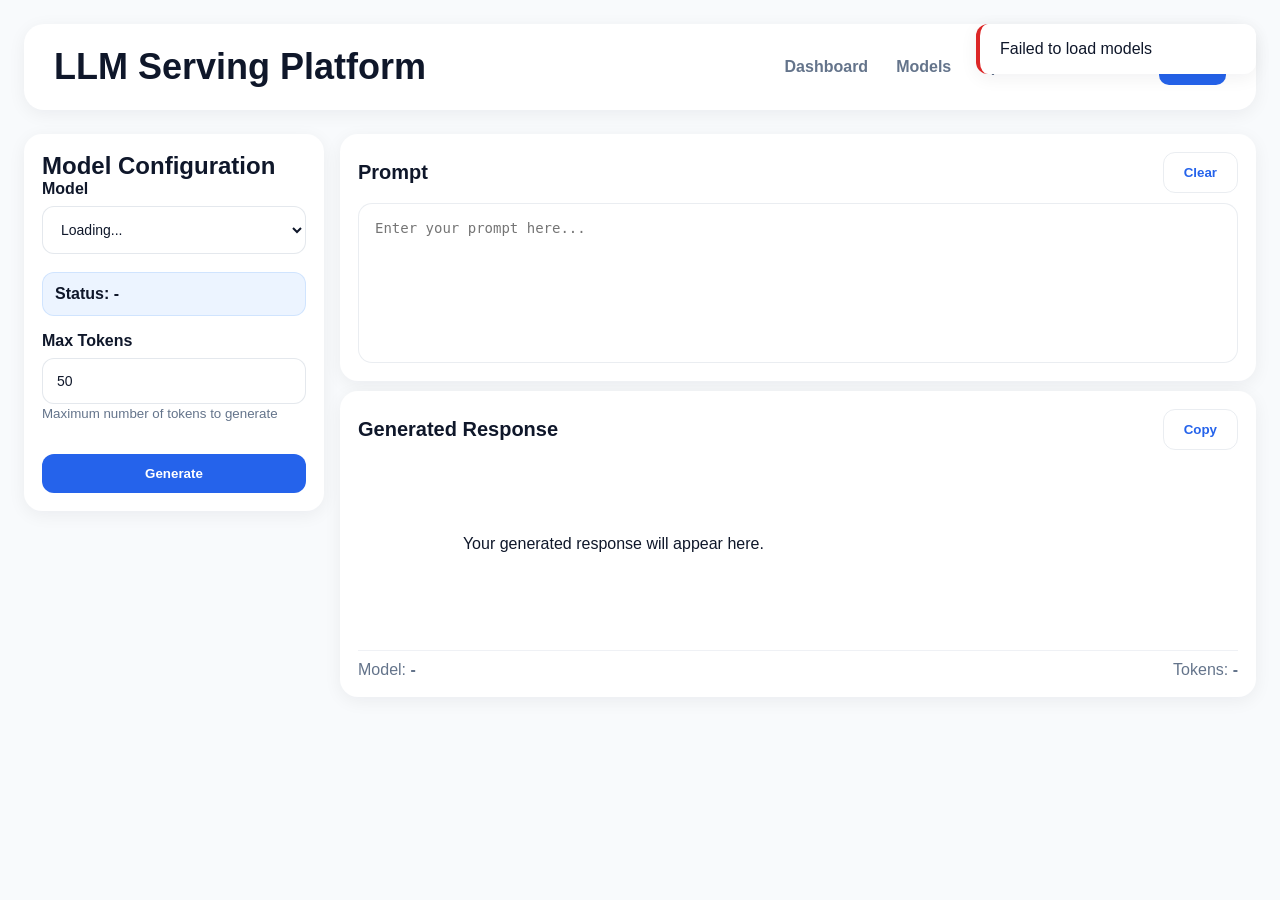
==== frontend/templates/generate.html @ 430ac850 "feat(generate): add text generation UI and inference integration" ====
<!DOCTYPE html>

<html>

<head>

    <title>
        Generate Text
    </title>

    <link rel="stylesheet" href="../static/css/style.css">

</head>

<body>

    <div id="navbar"></div>

    <div id="notification-container"></div>

    <div class="generate-workspace">

        <!-- LEFT SETTINGS PANEL -->

        <div class="settings-panel">

            <h2>
                Model Configuration
            </h2>

            <div class="form-group">

                <label>
                    Model
                </label>

                <select id="model-id">

                    <option>
                        Loading...
                    </option>

                </select>

            </div>

            <div id="model-status" class="generate-status">

                Status: -

            </div>

            <div class="form-group">

                <label>
                    Max Tokens
                </label>

                <input type="number" id="max-tokens" value="50" min="1" max="2048">

                <small>
                    Maximum number of tokens to generate
                </small>

            </div>

            <button id="generate-btn" class="generate-btn">

                Generate

            </button>

        </div>

        <!-- RIGHT SIDE -->

        <div class="generate-right">

            <!-- PROMPT CARD -->

            <div class="prompt-panel">

                <div class="generate-header">

                    <h2>
                        Prompt
                    </h2>

                    <button id="clear-prompt" class="secondary-btn" type="button">

                        Clear

                    </button>

                </div>

                <textarea id="prompt" class="prompt-editor" placeholder="Enter your prompt here..."></textarea>

            </div>

            <!-- OUTPUT CARD -->

            <div class="output-panel">

                <div class="generate-header">

                    <h2>
                        Generated Response
                    </h2>

                    <button id="copy-output" class="secondary-btn" type="button">

                        Copy

                    </button>

                </div>

                <div id="output-box">

                    Your generated response will appear here.

                </div>

                <div class="output-footer">

                    <span>

                        Model:
                        <strong id="output-model">

                            -

                        </strong>

                    </span>

                    <span>

                        Tokens:
                        <strong id="output-tokens">

                            -

                        </strong>

                    </span>

                </div>

            </div>

        </div>

    </div>

    <script src="../static/js/components/navbar.js"></script>

    <script src="../static/js/app.js"></script>
    <script src="../static/js/pages/generate.js"></script>

</body>

</html>
---- frontend/static/css/style.css ----
:root {
  --bg-color: #f8fafc;
  --card-color: #ffffff;
  --text-color: #0f172a;
  --secondary-text: #64748b;
  --accent: #2563eb;
  --success: #16a34a;
  --danger: #dc2626;
  --warning: #ca8a04;
  --shadow: 0 4px 18px rgba(15, 23, 42, 0.06);
}

.dark-theme {
  --bg-color: #081028;
  --card-color: #16213e;
  --text-color: #f8fafc;
  --secondary-text: #94a3b8;
  --accent: #60a5fa;
  --success: #22c55e;
  --danger: #ef4444;
  --warning: #f59e0b;
  --shadow: 0 8px 24px rgba(0, 0, 0, 0.35);
}

* {
  margin: 0;
  padding: 0;
  box-sizing: border-box;
}

body {
  font-family: Inter, "Segoe UI", sans-serif;
  background: var(--bg-color);
  color: var(--text-color);
  padding: 24px;
  transition: background 0.3s ease, color 0.3s ease;
}

.navbar {
  display: flex;
  justify-content: space-between;
  align-items: center;
  background: var(--card-color);
  padding: 22px 30px;
  border-radius: 20px;
  box-shadow: var(--shadow);
  margin-bottom: 24px;
}

.navbar-brand {
  font-size: 36px;
  font-weight: 800;
  color: var(--text-color);
}

.navbar-links {
  display: flex;
  align-items: center;
  gap: 28px;
}

.navbar-links a {
  text-decoration: none;
  color: var(--secondary-text);
  font-weight: 600;
  transition: 0.2s;
}

.navbar-links a:hover {
  color: var(--accent);
}

.theme-btn {
  background: var(--accent);
  color: white;
  border: none;
  padding: 10px 18px;
  border-radius: 10px;
  cursor: pointer;
  font-size: 14px;
  font-weight: 700;
  transition: 0.2s ease;
}

.theme-btn:hover {
  transform: translateY(-2px);
}

.hero-card {
  background: linear-gradient(135deg, #2563eb, #1e3a8a);
  padding: 36px;
  border-radius: 24px;
  color: white;
  margin-bottom: 20px;
  box-shadow: 0 15px 40px rgba(37, 99, 235, 0.25);
}

.hero-card h1 {
  font-size: 52px;
  margin-bottom: 8px;
}

.hero-card p {
  font-size: 17px;
  opacity: 0.9;
  margin-bottom: 18px;
}

.hero-actions {
  display: flex;
  gap: 16px;
}

.hero-button {
  text-decoration: none;
  padding: 14px 24px;
  border-radius: 12px;
  font-weight: 700;
  background: white;
  color: #1e3a8a;
  transition: 0.2s;
}

.hero-button:hover {
  transform: translateY(-2px);
}

.hero-button.secondary {
  background: rgba(255, 255, 255, 0.15);
  color: white;
}

.page-header {
  margin-bottom: 18px;
}

.page-header h1 {
  font-size: 44px;
  margin-bottom: 4px;
}

.page-header p {
  color: var(--secondary-text);
  font-size: 16px;
}

.metrics-grid {
  display: grid;
  grid-template-columns: repeat(4, 1fr);
  gap: 24px;
}

.metric-card {
  background: var(--card-color);
  border-radius: 20px;
  padding: 28px;
  box-shadow: var(--shadow);
  transition: 0.25s ease;
}

.metric-card:hover {
  transform: translateY(-4px);
  box-shadow: 0 0 25px rgba(37, 99, 235, 0.25);
}

.metric-title {
  color: var(--secondary-text);
  margin-bottom: 16px;
  font-size: 15px;
}

.metric-value {
  font-size: 48px;
  font-weight: 800;
}

.status-green {
  color: var(--success);
}

.card {
  background: var(--card-color);
  border-radius: 20px;
  padding: 24px;
  box-shadow: var(--shadow);
}

.form-card {
  background: var(--card-color);
  color: var(--text-color);
  border-radius: 20px;
  padding: 24px;
  box-shadow: var(--shadow);
}

.form-group {
  margin-bottom: 18px;
}

label {
  display: block;
  font-weight: 600;
  margin-bottom: 8px;
}

input,
textarea,
select {
  width: 100%;
  padding: 14px;
  border-radius: 12px;
  border: 1px solid rgba(148, 163, 184, 0.25);
  background: var(--card-color);
  color: var(--text-color);
  font-size: 14px;
}

textarea {
  resize: vertical;
  min-height: 160px;
}

button {
  border: none;
  background: var(--accent);
  color: white;
  padding: 12px 20px;
  border-radius: 12px;
  cursor: pointer;
  font-weight: 700;
  transition: 0.2s;
}

button:hover {
  transform: translateY(-2px);
}

.success-btn {
  background: var(--success);
}

.delete-btn {
  background: var(--danger);
}

.model-card {
  background: var(--card-color);
  color: var(--text-color);
  border-radius: 20px;
  padding: 24px;
  box-shadow: var(--shadow);
  margin-bottom: 20px;
  transition: 0.25s ease;
}

.model-card:hover {
  transform: translateY(-4px);
}

.model-id {
  font-size: 28px;
  font-weight: 800;
  margin-bottom: 12px;
}

.model-info {
  margin-bottom: 10px;
}

.model-actions {
  display: flex;
  gap: 12px;
  margin-top: 18px;
}

.status-badge {
  display: inline-block;
  padding: 6px 12px;
  border-radius: 999px;
  color: white;
  font-size: 12px;
  font-weight: 700;
}

.status-ready {
  background: var(--success);
}

.status-registered {
  background: var(--warning);
}

.status-loading {
  background: var(--accent);
}

.status-failed {
  background: var(--danger);
}

#output-box {
  background: var(--card-color);
  color: var(--text-color);
  padding: 24px;
  border-radius: 20px;
  box-shadow: var(--shadow);
  margin-top: 20px;
  min-height: 180px;
  white-space: pre-wrap;
  line-height: 1.7;
}

.notification {
  padding: 14px;
  border-radius: 12px;
  margin-bottom: 16px;
  font-weight: 700;
}

.notification-success {
  background: rgba(34, 197, 94, 0.15);
  color: var(--success);
}

.notification-error {
  background: rgba(239, 68, 68, 0.15);
  color: var(--danger);
}

.models-toolbar {
  margin-bottom: 24px;
}

.models-toolbar input {
  max-width: 450px;
}

.models-grid {
  display: grid;
  grid-template-columns: repeat(auto-fill, minmax(360px, 1fr));
  gap: 24px;
}

.model-name {
  font-size: 24px;
  font-weight: 800;
  margin-bottom: 12px;
}

.model-meta {
  color: var(--secondary-text);
  margin-bottom: 8px;
  font-size: 14px;
}

.model-card {
  display: flex;
  flex-direction: column;
  justify-content: space-between;
  min-height: 240px;
}

.model-card:hover {
  transform: translateY(-4px);
  box-shadow: 0 0 25px rgba(37, 99, 235, 0.25);
}

#notification-container {
  position: fixed;
  top: 24px;
  right: 24px;
  z-index: 9999;
}

.notification-toast {
  background: var(--card-color);
  color: var(--text-color);
  padding: 16px 20px;
  border-radius: 12px;
  box-shadow: var(--shadow);
  margin-bottom: 12px;
  min-width: 280px;
  animation: slideIn 0.3s ease;
}

.notification-success {
  border-left: 4px solid var(--success);
}

.notification-error {
  border-left: 4px solid var(--danger);
}

@keyframes slideIn {
  from {
    opacity: 0;
    transform: translateX(40px);
  }

  to {
    opacity: 1;
    transform: translateX(0);
  }
}

.upload-card {
  background: var(--card-color);
  border-radius: 20px;
  padding: 28px;
  box-shadow: var(--shadow);
}

.upload-grid {
  display: grid;
  grid-template-columns: repeat(3, 1fr);
  gap: 24px;
}

.upload-btn {
  margin-top: 8px;
  min-width: 200px;
}

.file-upload {
  display: flex;
  align-items: center;
  gap: 16px;
  min-height: 48px;
}

.file-label {
  background: var(--accent);
  color: white;
  padding: 12px 18px;
  border-radius: 12px;
  cursor: pointer;
  font-weight: 700;
  transition: 0.2s ease;
}

.file-label:hover {
  transform: translateY(-2px);
}

.file-name {
  color: var(--secondary-text);
  font-size: 14px;
  overflow: hidden;
  text-overflow: ellipsis;
  white-space: nowrap;
  max-width: 250px;
}

#upload-result {
  margin-top: 20px;
}

.upload-card select {
  cursor: pointer;
}

.generate-workspace {
  display: grid;
  grid-template-columns: 300px 1fr;
  gap: 16px;
  align-items: start;
}

.generate-right {
  display: flex;
  flex-direction: column;
  gap: 10px;
}

.settings-panel,
.prompt-panel,
.output-panel {
  background: var(--card-color);
  border-radius: 18px;
  padding: 18px;
  box-shadow: var(--shadow);
}

.settings-panel {
  height: fit-content;
}

.generate-header {
  display: flex;
  justify-content: space-between;
  align-items: center;
  margin-bottom: 10px;
}

.generate-header h2 {
  font-size: 20px;
  font-weight: 800;
}

.generate-status {
  background: rgba(96, 165, 250, 0.12);
  border: 1px solid rgba(96, 165, 250, 0.20);
  border-radius: 12px;
  padding: 12px;
  margin-bottom: 16px;
  font-weight: 700;
}

.generate-btn {
  width: 100%;
  margin-top: 14px;
}

.secondary-btn {
  background: transparent;
  border: 1px solid rgba(148, 163, 184, 0.20);
  color: var(--accent);
}

.secondary-btn:hover {
  background: rgba(96, 165, 250, 0.08);
}

.prompt-panel {
  padding-bottom: 14px;
}

.prompt-editor {
  width: 100%;
  height: 140px;
  resize: none;
  background: rgba(255, 255, 255, 0.03);
  border: 1px solid rgba(148, 163, 184, 0.20);
  border-radius: 14px;
  padding: 16px;
}

.output-panel {
  margin-top: 0;
}

.output-panel #output-box {
  height: 180px;
  overflow-y: auto;
  background: rgba(255, 255, 255, 0.03);
  border-radius: 14px;
  padding: 16px;
  box-shadow: none;
  margin-top: 0;
}

.output-footer {
  display: flex;
  justify-content: space-between;
  margin-top: 10px;
  padding-top: 10px;
  border-top: 1px solid rgba(148, 163, 184, 0.15);
  color: var(--secondary-text);
}

.generate-workspace small {
  color: var(--secondary-text);
}

.page-header {
  display: none;
}

@media (max-width: 1100px) {
  .generate-workspace {
    grid-template-columns: 1fr;
  }
}
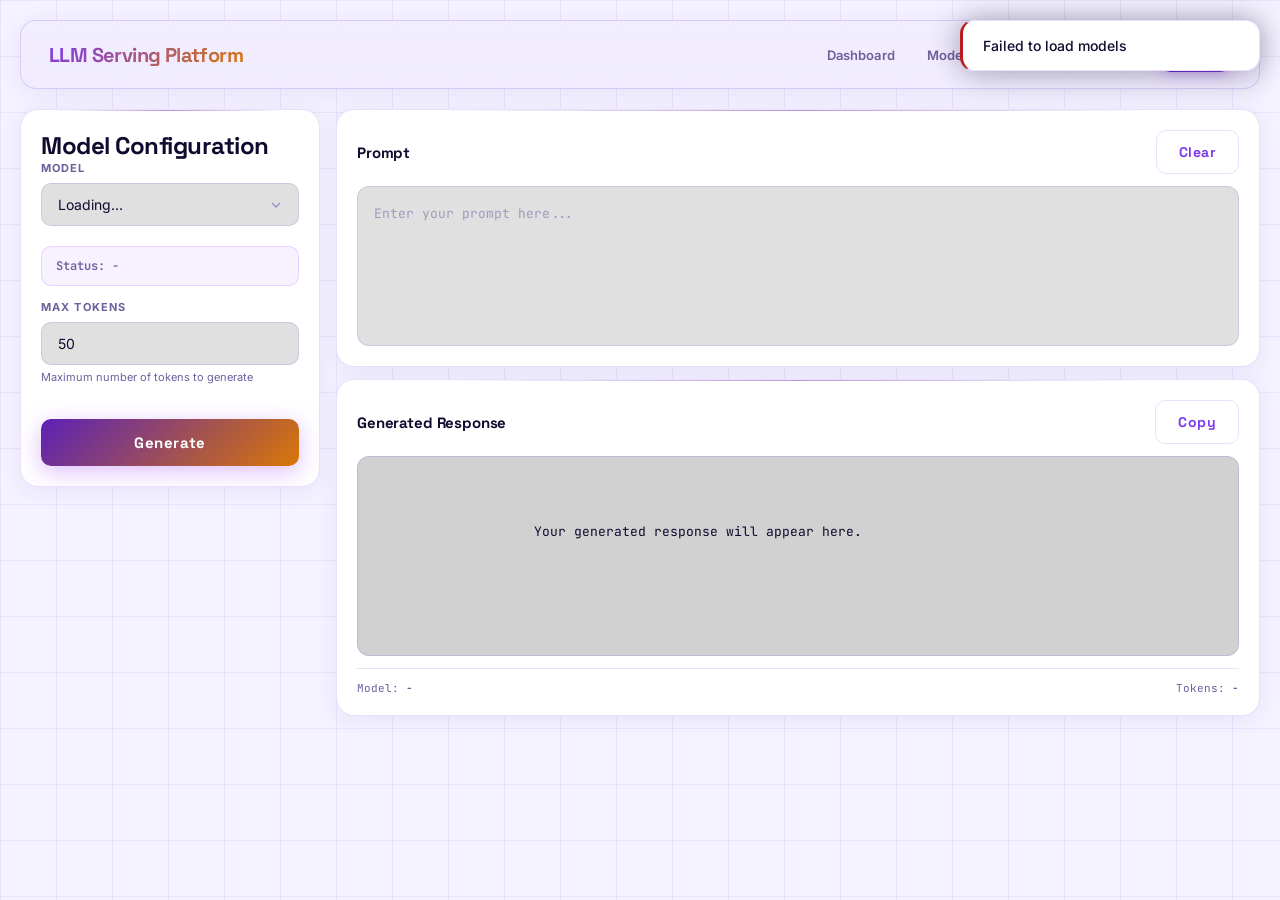
==== commit 0c72f767: "feat: simplify model upload UI and generation workflow" ====
--- a/frontend/templates/generate.html
+++ b/frontend/templates/generate.html
@@ -19,8 +19,6 @@
     <div id="notification-container"></div>
 
     <div class="generate-workspace">
-
-        <!-- LEFT SETTINGS PANEL -->
 
         <div class="settings-panel">
 
@@ -72,11 +70,7 @@
 
         </div>
 
-        <!-- RIGHT SIDE -->
-
         <div class="generate-right">
-
-            <!-- PROMPT CARD -->
 
             <div class="prompt-panel">
 
@@ -97,8 +91,6 @@
                 <textarea id="prompt" class="prompt-editor" placeholder="Enter your prompt here..."></textarea>
 
             </div>
-
-            <!-- OUTPUT CARD -->
 
             <div class="output-panel">
 
@@ -157,6 +149,7 @@
     <script src="../static/js/components/navbar.js"></script>
 
     <script src="../static/js/app.js"></script>
+
     <script src="../static/js/pages/generate.js"></script>
 
 </body>
--- a/frontend/static/css/style.css
+++ b/frontend/static/css/style.css
@@ -1,187 +1,483 @@
+@import url('https://fonts.googleapis.com/css2?family=Space+Grotesk:wght@400;500;600;700;800&family=Inter:wght@400;500;600;700&family=JetBrains+Mono:wght@400;500&display=swap');
+
 :root {
-  --bg-color: #f8fafc;
+  --bg-color: #f4f3ff;
+  --bg-secondary: #ede9fe;
   --card-color: #ffffff;
-  --text-color: #0f172a;
-  --secondary-text: #64748b;
-  --accent: #2563eb;
-  --success: #16a34a;
-  --danger: #dc2626;
-  --warning: #ca8a04;
-  --shadow: 0 4px 18px rgba(15, 23, 42, 0.06);
+  --card-border: rgba(109, 40, 217, 0.14);
+  --text-color: #0f0a2e;
+  --secondary-text: #6d5f9c;
+  --accent: #5b21b6;
+  --accent-bright: #7c3aed;
+  --gold: #b45309;
+  --gold-bright: #d97706;
+  --success: #15803d;
+  --danger: #b91c1c;
+  --warning: #b45309;
+  --shadow: 0 4px 24px rgba(91, 33, 182, 0.08);
+  --shadow-hover: 0 8px 40px rgba(91, 33, 182, 0.18);
+  --glow-accent: 0 0 20px rgba(124, 58, 237, 0.22);
+  --glow-gold: 0 0 20px rgba(217, 119, 6, 0.22);
+  --grid-line: rgba(109, 40, 217, 0.07);
+  --nav-bg: rgba(240, 236, 255, 0.80);
+  --nav-border: rgba(109, 40, 217, 0.18);
+  --scan-opacity: 0;
 }
 
 .dark-theme {
-  --bg-color: #081028;
-  --card-color: #16213e;
-  --text-color: #f8fafc;
-  --secondary-text: #94a3b8;
-  --accent: #60a5fa;
+  --bg-color: #06030f;
+  --bg-secondary: #0d0920;
+  --card-color: #100c22;
+  --card-border: rgba(147, 51, 234, 0.22);
+  --text-color: #f0eaff;
+  --secondary-text: #9d8fc4;
+  --accent: #a855f7;
+  --accent-bright: #c084fc;
+  --gold: #fbbf24;
+  --gold-bright: #fcd34d;
   --success: #22c55e;
-  --danger: #ef4444;
-  --warning: #f59e0b;
-  --shadow: 0 8px 24px rgba(0, 0, 0, 0.35);
-}
-
-* {
+  --danger: #f87171;
+  --warning: #fbbf24;
+  --shadow: 0 4px 32px rgba(0, 0, 0, 0.65);
+  --shadow-hover: 0 8px 48px rgba(168, 85, 247, 0.22);
+  --glow-accent: 0 0 32px rgba(168, 85, 247, 0.28);
+  --glow-gold: 0 0 32px rgba(251, 191, 36, 0.22);
+  --grid-line: rgba(147, 51, 234, 0.09);
+  --nav-bg: rgba(8, 4, 20, 0.88);
+  --nav-border: rgba(147, 51, 234, 0.30);
+  --scan-opacity: 1;
+}
+
+*,
+*::before,
+*::after {
   margin: 0;
   padding: 0;
   box-sizing: border-box;
 }
 
+html {
+  scroll-behavior: smooth;
+}
+
 body {
-  font-family: Inter, "Segoe UI", sans-serif;
+  font-family: 'Inter', 'Segoe UI', system-ui, sans-serif;
   background: var(--bg-color);
   color: var(--text-color);
-  padding: 24px;
-  transition: background 0.3s ease, color 0.3s ease;
+  padding: 20px;
+  transition: background 0.4s ease, color 0.4s ease;
+  min-height: 100vh;
+  position: relative;
+  overflow-x: hidden;
+}
+
+body::before {
+  content: '';
+  position: fixed;
+  inset: 0;
+  background-image:
+    linear-gradient(var(--grid-line) 1px, transparent 1px),
+    linear-gradient(90deg, var(--grid-line) 1px, transparent 1px);
+  background-size: 56px 56px;
+  pointer-events: none;
+  z-index: 0;
+}
+
+body::after {
+  content: '';
+  position: fixed;
+  top: -15%;
+  left: 25%;
+  width: 65vw;
+  height: 65vh;
+  background: radial-gradient(ellipse at center, rgba(147, 51, 234, 0.07) 0%, transparent 70%);
+  pointer-events: none;
+  z-index: 0;
+  opacity: var(--scan-opacity);
+}
+
+body>* {
+  position: relative;
+  z-index: 1;
+}
+
+h1,
+h2,
+h3,
+.navbar-brand,
+.metric-value,
+.model-id,
+.model-name {
+  font-family: 'Space Grotesk', 'Segoe UI', sans-serif;
+  letter-spacing: -0.02em;
 }
 
 .navbar {
   display: flex;
   justify-content: space-between;
   align-items: center;
-  background: var(--card-color);
-  padding: 22px 30px;
-  border-radius: 20px;
-  box-shadow: var(--shadow);
-  margin-bottom: 24px;
+  background: var(--nav-bg);
+  backdrop-filter: blur(24px) saturate(180%);
+  -webkit-backdrop-filter: blur(24px) saturate(180%);
+  padding: 16px 28px;
+  border-radius: 16px;
+  border: 1px solid var(--nav-border);
+  box-shadow: 0 2px 0 rgba(255, 255, 255, 0.04) inset, var(--shadow);
+  margin-bottom: 20px;
+  position: sticky;
+  top: 10px;
+  z-index: 100;
+  transition: background 0.4s ease, border-color 0.4s ease, box-shadow 0.4s ease;
+}
+
+.dark-theme .navbar {
+  box-shadow:
+    0 2px 0 rgba(255, 255, 255, 0.04) inset,
+    0 0 0 1px rgba(147, 51, 234, 0.12),
+    0 8px 32px rgba(0, 0, 0, 0.60),
+    0 0 60px rgba(147, 51, 234, 0.08);
+}
+
+.navbar::before {
+  content: '';
+  position: absolute;
+  inset: 0;
+  border-radius: 16px;
+  background: linear-gradient(180deg, rgba(255, 255, 255, 0.03) 0%, transparent 100%);
+  pointer-events: none;
 }
 
 .navbar-brand {
-  font-size: 36px;
+  font-size: 20px;
   font-weight: 800;
-  color: var(--text-color);
+  background: linear-gradient(135deg, var(--accent-bright) 0%, var(--gold-bright) 100%);
+  -webkit-background-clip: text;
+  -webkit-text-fill-color: transparent;
+  background-clip: text;
+  letter-spacing: -0.03em;
+  position: relative;
+}
+
+.dark-theme .navbar-brand {
+  filter: drop-shadow(0 0 12px rgba(192, 132, 252, 0.45));
 }
 
 .navbar-links {
   display: flex;
   align-items: center;
-  gap: 28px;
+  gap: 4px;
 }
 
 .navbar-links a {
   text-decoration: none;
   color: var(--secondary-text);
   font-weight: 600;
-  transition: 0.2s;
+  font-size: 13px;
+  padding: 8px 14px;
+  border-radius: 10px;
+  transition: color 0.2s ease, background 0.2s ease;
+  position: relative;
+  letter-spacing: 0.01em;
 }
 
 .navbar-links a:hover {
-  color: var(--accent);
+  color: var(--accent-bright);
+  background: rgba(168, 85, 247, 0.10);
+}
+
+.navbar-links a.active {
+  color: var(--accent-bright);
+}
+
+.navbar-links a.active::after {
+  content: '';
+  position: absolute;
+  bottom: 5px;
+  left: 50%;
+  transform: translateX(-50%);
+  width: 4px;
+  height: 4px;
+  border-radius: 50%;
+  background: var(--gold-bright);
+  box-shadow: 0 0 6px var(--gold-bright);
 }
 
 .theme-btn {
-  background: var(--accent);
+  background: linear-gradient(135deg, var(--accent) 0%, var(--accent-bright) 100%);
   color: white;
   border: none;
-  padding: 10px 18px;
+  padding: 9px 20px;
   border-radius: 10px;
   cursor: pointer;
-  font-size: 14px;
+  font-size: 13px;
   font-weight: 700;
-  transition: 0.2s ease;
+  font-family: 'Space Grotesk', sans-serif;
+  letter-spacing: 0.03em;
+  transition: all 0.25s ease;
+  box-shadow: 0 2px 14px rgba(168, 85, 247, 0.40);
+  position: relative;
+  overflow: hidden;
+}
+
+.theme-btn::after {
+  content: '';
+  position: absolute;
+  top: 0;
+  left: -100%;
+  width: 100%;
+  height: 100%;
+  background: linear-gradient(90deg, transparent, rgba(255, 255, 255, 0.15), transparent);
+  transition: left 0.4s ease;
+}
+
+.theme-btn:hover::after {
+  left: 100%;
 }
 
 .theme-btn:hover {
   transform: translateY(-2px);
+  box-shadow: 0 6px 22px rgba(168, 85, 247, 0.55);
 }
 
 .hero-card {
-  background: linear-gradient(135deg, #2563eb, #1e3a8a);
-  padding: 36px;
-  border-radius: 24px;
+  background: linear-gradient(135deg, #160040 0%, #2a0075 35%, #1a0058 65%, #0d0030 100%);
+  padding: 44px 48px;
+  border-radius: 20px;
   color: white;
   margin-bottom: 20px;
-  box-shadow: 0 15px 40px rgba(37, 99, 235, 0.25);
+  position: relative;
+  overflow: hidden;
+  border: 1px solid rgba(147, 51, 234, 0.40);
+  box-shadow: 0 24px 64px rgba(91, 33, 182, 0.40), var(--glow-accent);
+}
+
+.hero-card::before {
+  content: '';
+  position: absolute;
+  top: 0;
+  left: -100%;
+  width: 55%;
+  height: 100%;
+  background: linear-gradient(90deg, transparent 0%, rgba(255, 255, 255, 0.05) 50%, transparent 100%);
+  animation: shimmer 5s ease-in-out infinite;
+  pointer-events: none;
+}
+
+.hero-card::after {
+  content: '';
+  position: absolute;
+  bottom: 0;
+  left: 0;
+  right: 0;
+  height: 2px;
+  background: linear-gradient(90deg, transparent 0%, var(--gold-bright) 50%, transparent 100%);
+}
+
+@keyframes shimmer {
+  0% {
+    left: -100%;
+  }
+
+  100% {
+    left: 220%;
+  }
+}
+
+.hero-card .hero-corner {
+  position: absolute;
+  top: 0;
+  right: 0;
+  width: 300px;
+  height: 300px;
+  background: radial-gradient(ellipse at top right, rgba(251, 191, 36, 0.14) 0%, transparent 65%);
+  pointer-events: none;
+}
+
+.hero-card .hero-corner-br {
+  position: absolute;
+  bottom: 0;
+  left: 0;
+  width: 200px;
+  height: 200px;
+  background: radial-gradient(ellipse at bottom left, rgba(168, 85, 247, 0.12) 0%, transparent 70%);
+  pointer-events: none;
 }
 
 .hero-card h1 {
-  font-size: 52px;
-  margin-bottom: 8px;
+  font-size: 48px;
+  font-weight: 800;
+  margin-bottom: 12px;
+  line-height: 1.08;
+  background: linear-gradient(135deg, #ffffff 0%, rgba(251, 191, 36, 0.92) 100%);
+  -webkit-background-clip: text;
+  -webkit-text-fill-color: transparent;
+  background-clip: text;
 }
 
 .hero-card p {
-  font-size: 17px;
-  opacity: 0.9;
-  margin-bottom: 18px;
+  font-size: 16px;
+  opacity: 0.72;
+  margin-bottom: 28px;
+  max-width: 560px;
+  line-height: 1.65;
 }
 
 .hero-actions {
   display: flex;
-  gap: 16px;
+  gap: 14px;
 }
 
 .hero-button {
   text-decoration: none;
-  padding: 14px 24px;
-  border-radius: 12px;
+  padding: 13px 26px;
+  border-radius: 11px;
   font-weight: 700;
+  font-family: 'Space Grotesk', sans-serif;
+  font-size: 14px;
+  letter-spacing: 0.02em;
   background: white;
-  color: #1e3a8a;
-  transition: 0.2s;
+  color: #2a0075;
+  transition: all 0.25s ease;
+  box-shadow: 0 4px 18px rgba(0, 0, 0, 0.28);
 }
 
 .hero-button:hover {
-  transform: translateY(-2px);
+  transform: translateY(-3px);
+  box-shadow: 0 8px 32px rgba(0, 0, 0, 0.38);
 }
 
 .hero-button.secondary {
-  background: rgba(255, 255, 255, 0.15);
+  background: rgba(255, 255, 255, 0.10);
+  backdrop-filter: blur(8px);
   color: white;
+  border: 1px solid rgba(255, 255, 255, 0.22);
+  box-shadow: none;
+}
+
+.hero-button.secondary:hover {
+  background: rgba(255, 255, 255, 0.18);
+  border-color: rgba(251, 191, 36, 0.55);
 }
 
 .page-header {
-  margin-bottom: 18px;
+  margin-bottom: 20px;
+  display: block;
 }
 
 .page-header h1 {
-  font-size: 44px;
+  font-size: 36px;
+  font-weight: 800;
   margin-bottom: 4px;
+  background: linear-gradient(135deg, var(--text-color) 0%, var(--accent-bright) 100%);
+  -webkit-background-clip: text;
+  -webkit-text-fill-color: transparent;
+  background-clip: text;
 }
 
 .page-header p {
   color: var(--secondary-text);
-  font-size: 16px;
+  font-size: 15px;
 }
 
 .metrics-grid {
   display: grid;
   grid-template-columns: repeat(4, 1fr);
-  gap: 24px;
+  gap: 16px;
 }
 
 .metric-card {
   background: var(--card-color);
-  border-radius: 20px;
-  padding: 28px;
+  border-radius: 18px;
+  padding: 24px 28px;
+  border: 1px solid var(--card-border);
   box-shadow: var(--shadow);
-  transition: 0.25s ease;
+  transition: all 0.3s cubic-bezier(0.34, 1.2, 0.64, 1);
+  position: relative;
+  overflow: hidden;
+}
+
+.metric-card::before {
+  content: '';
+  position: absolute;
+  left: 0;
+  top: 18%;
+  bottom: 18%;
+  width: 2px;
+  background: linear-gradient(180deg, transparent, var(--accent), transparent);
+  border-radius: 0 2px 2px 0;
+  opacity: 0;
+  transition: opacity 0.3s ease;
+}
+
+.metric-card::after {
+  content: '';
+  position: absolute;
+  top: 0;
+  left: 0;
+  right: 0;
+  height: 1px;
+  background: linear-gradient(90deg, transparent, var(--accent-bright), transparent);
+  opacity: 0;
+  transition: opacity 0.3s ease;
 }
 
 .metric-card:hover {
-  transform: translateY(-4px);
-  box-shadow: 0 0 25px rgba(37, 99, 235, 0.25);
+  transform: translateY(-5px);
+  box-shadow: var(--shadow-hover), var(--glow-accent);
+  border-color: rgba(168, 85, 247, 0.38);
+}
+
+.metric-card:hover::before,
+.metric-card:hover::after {
+  opacity: 1;
 }
 
 .metric-title {
   color: var(--secondary-text);
-  margin-bottom: 16px;
-  font-size: 15px;
+  margin-bottom: 14px;
+  font-size: 11px;
+  font-weight: 700;
+  text-transform: uppercase;
+  letter-spacing: 0.12em;
+  display: flex;
+  align-items: center;
+  gap: 7px;
+}
+
+.metric-title::before {
+  content: '';
+  width: 6px;
+  height: 6px;
+  border-radius: 50%;
+  background: var(--secondary-text);
+  flex-shrink: 0;
+  opacity: 0.6;
 }
 
 .metric-value {
-  font-size: 48px;
+  font-size: 44px;
   font-weight: 800;
+  line-height: 1;
+  letter-spacing: -0.03em;
 }
 
 .status-green {
   color: var(--success);
+  text-shadow: 0 0 24px rgba(34, 197, 94, 0.45);
+}
+
+.status-green+.metric-title::before,
+.metric-card:has(.status-green) .metric-title::before {
+  background: var(--success);
+  opacity: 1;
+  animation: pulse-dot 2s ease-in-out infinite;
 }
 
 .card {
   background: var(--card-color);
-  border-radius: 20px;
+  border-radius: 18px;
   padding: 24px;
+  border: 1px solid var(--card-border);
   box-shadow: var(--shadow);
 }
 
@@ -189,186 +485,371 @@
   background: var(--card-color);
   color: var(--text-color);
   border-radius: 20px;
-  padding: 24px;
+  padding: 32px;
+  border: 1px solid var(--card-border);
   box-shadow: var(--shadow);
+  position: relative;
+  overflow: hidden;
+}
+
+.form-card::before {
+  content: '';
+  position: absolute;
+  top: 0;
+  left: 8%;
+  right: 8%;
+  height: 1px;
+  background: linear-gradient(90deg, transparent, var(--gold-bright), transparent);
+  opacity: 0.7;
 }
 
 .form-group {
-  margin-bottom: 18px;
+  margin-bottom: 20px;
 }
 
 label {
   display: block;
-  font-weight: 600;
+  font-weight: 700;
   margin-bottom: 8px;
+  font-size: 11px;
+  text-transform: uppercase;
+  letter-spacing: 0.10em;
+  color: var(--secondary-text);
 }
 
 input,
 textarea,
 select {
   width: 100%;
-  padding: 14px;
-  border-radius: 12px;
-  border: 1px solid rgba(148, 163, 184, 0.25);
-  background: var(--card-color);
+  padding: 12px 16px;
+  border-radius: 10px;
+  border: 1px solid var(--card-border);
+  background: rgba(0, 0, 0, 0.12);
   color: var(--text-color);
   font-size: 14px;
+  font-family: 'Inter', sans-serif;
+  transition: border-color 0.25s ease, box-shadow 0.25s ease, background 0.25s ease;
+  outline: none;
+}
+
+.dark-theme input,
+.dark-theme textarea,
+.dark-theme select {
+  background: rgba(0, 0, 0, 0.28);
+  border-color: rgba(147, 51, 234, 0.22);
+}
+
+input:focus,
+textarea:focus,
+select:focus {
+  border-color: var(--accent);
+  box-shadow: 0 0 0 3px rgba(168, 85, 247, 0.14);
+}
+
+.dark-theme input:focus,
+.dark-theme textarea:focus,
+.dark-theme select:focus {
+  background: rgba(0, 0, 0, 0.40);
+  box-shadow: 0 0 0 3px rgba(168, 85, 247, 0.18), 0 0 16px rgba(168, 85, 247, 0.12);
+}
+
+input::placeholder,
+textarea::placeholder {
+  color: var(--secondary-text);
+  opacity: 0.55;
 }
 
 textarea {
   resize: vertical;
   min-height: 160px;
+  line-height: 1.65;
+}
+
+select {
+  cursor: pointer;
+  appearance: none;
+  background-image: url("data:image/svg+xml,%3Csvg xmlns='http://www.w3.org/2000/svg' viewBox='0 0 24 24' fill='none' stroke='%239d8fc4' stroke-width='2'%3E%3Cpath d='M6 9l6 6 6-6'/%3E%3C/svg%3E");
+  background-repeat: no-repeat;
+  background-position: right 14px center;
+  background-size: 16px;
+  padding-right: 40px;
 }
 
 button {
   border: none;
-  background: var(--accent);
+  background: linear-gradient(135deg, var(--accent) 0%, var(--accent-bright) 100%);
   color: white;
-  padding: 12px 20px;
-  border-radius: 12px;
+  padding: 12px 22px;
+  border-radius: 10px;
   cursor: pointer;
   font-weight: 700;
-  transition: 0.2s;
+  font-family: 'Space Grotesk', sans-serif;
+  font-size: 14px;
+  letter-spacing: 0.03em;
+  transition: all 0.25s ease;
+  box-shadow: 0 4px 16px rgba(168, 85, 247, 0.32);
+  position: relative;
+  overflow: hidden;
+}
+
+button::after {
+  content: '';
+  position: absolute;
+  top: 0;
+  left: -100%;
+  width: 100%;
+  height: 100%;
+  background: linear-gradient(90deg, transparent, rgba(255, 255, 255, 0.14), transparent);
+  transition: left 0.4s ease;
+}
+
+button:hover::after {
+  left: 110%;
 }
 
 button:hover {
   transform: translateY(-2px);
+  box-shadow: 0 6px 24px rgba(168, 85, 247, 0.48);
+}
+
+button:active {
+  transform: translateY(0);
 }
 
 .success-btn {
-  background: var(--success);
+  background: linear-gradient(135deg, #14532d 0%, #22c55e 100%);
+  box-shadow: 0 4px 16px rgba(34, 197, 94, 0.30);
+}
+
+.success-btn:hover {
+  box-shadow: 0 6px 24px rgba(34, 197, 94, 0.48);
 }
 
 .delete-btn {
-  background: var(--danger);
+  background: linear-gradient(135deg, #7f1d1d 0%, #ef4444 100%);
+  box-shadow: 0 4px 16px rgba(239, 68, 68, 0.30);
+}
+
+.delete-btn:hover {
+  box-shadow: 0 6px 24px rgba(239, 68, 68, 0.48);
+}
+
+.secondary-btn {
+  background: transparent;
+  border: 1px solid var(--card-border);
+  color: var(--accent-bright);
+  box-shadow: none;
+}
+
+.secondary-btn:hover {
+  background: rgba(168, 85, 247, 0.08);
+  border-color: var(--accent);
+  box-shadow: 0 0 16px rgba(168, 85, 247, 0.14);
+}
+
+.models-toolbar {
+  margin-bottom: 20px;
+}
+
+.models-toolbar input {
+  max-width: 450px;
+}
+
+.models-grid {
+  display: grid;
+  grid-template-columns: repeat(auto-fill, minmax(340px, 1fr));
+  gap: 20px;
 }
 
 .model-card {
   background: var(--card-color);
   color: var(--text-color);
-  border-radius: 20px;
-  padding: 24px;
+  border-radius: 18px;
+  padding: 26px;
+  border: 1px solid var(--card-border);
   box-shadow: var(--shadow);
-  margin-bottom: 20px;
-  transition: 0.25s ease;
-}
-
-.model-card:hover {
-  transform: translateY(-4px);
-}
-
-.model-id {
-  font-size: 28px;
-  font-weight: 800;
-  margin-bottom: 12px;
-}
-
-.model-info {
-  margin-bottom: 10px;
-}
-
-.model-actions {
-  display: flex;
-  gap: 12px;
-  margin-top: 18px;
-}
-
-.status-badge {
-  display: inline-block;
-  padding: 6px 12px;
-  border-radius: 999px;
-  color: white;
-  font-size: 12px;
-  font-weight: 700;
-}
-
-.status-ready {
-  background: var(--success);
-}
-
-.status-registered {
-  background: var(--warning);
-}
-
-.status-loading {
-  background: var(--accent);
-}
-
-.status-failed {
-  background: var(--danger);
-}
-
-#output-box {
-  background: var(--card-color);
-  color: var(--text-color);
-  padding: 24px;
-  border-radius: 20px;
-  box-shadow: var(--shadow);
-  margin-top: 20px;
-  min-height: 180px;
-  white-space: pre-wrap;
-  line-height: 1.7;
-}
-
-.notification {
-  padding: 14px;
-  border-radius: 12px;
-  margin-bottom: 16px;
-  font-weight: 700;
-}
-
-.notification-success {
-  background: rgba(34, 197, 94, 0.15);
-  color: var(--success);
-}
-
-.notification-error {
-  background: rgba(239, 68, 68, 0.15);
-  color: var(--danger);
-}
-
-.models-toolbar {
-  margin-bottom: 24px;
-}
-
-.models-toolbar input {
-  max-width: 450px;
-}
-
-.models-grid {
-  display: grid;
-  grid-template-columns: repeat(auto-fill, minmax(360px, 1fr));
-  gap: 24px;
-}
-
-.model-name {
-  font-size: 24px;
-  font-weight: 800;
-  margin-bottom: 12px;
-}
-
-.model-meta {
-  color: var(--secondary-text);
-  margin-bottom: 8px;
-  font-size: 14px;
-}
-
-.model-card {
   display: flex;
   flex-direction: column;
   justify-content: space-between;
-  min-height: 240px;
+  min-height: 220px;
+  transition: all 0.3s cubic-bezier(0.34, 1.2, 0.64, 1);
+  position: relative;
+  overflow: hidden;
+}
+
+.model-card::before {
+  content: '';
+  position: absolute;
+  top: -80px;
+  right: -80px;
+  width: 200px;
+  height: 200px;
+  border-radius: 50%;
+  background: radial-gradient(circle, rgba(168, 85, 247, 0.14) 0%, transparent 70%);
+  opacity: 0;
+  transition: opacity 0.3s ease;
+}
+
+.model-card::after {
+  content: '';
+  position: absolute;
+  top: 0;
+  left: 0;
+  right: 0;
+  height: 1px;
+  background: linear-gradient(90deg, transparent, var(--accent), transparent);
+  opacity: 0;
+  transition: opacity 0.3s ease;
 }
 
 .model-card:hover {
-  transform: translateY(-4px);
-  box-shadow: 0 0 25px rgba(37, 99, 235, 0.25);
+  transform: translateY(-5px);
+  border-color: rgba(168, 85, 247, 0.42);
+  box-shadow: var(--shadow-hover), var(--glow-accent);
+}
+
+.model-card:hover::before,
+.model-card:hover::after {
+  opacity: 1;
+}
+
+.model-id {
+  font-size: 22px;
+  font-weight: 800;
+  margin-bottom: 10px;
+  letter-spacing: -0.02em;
+}
+
+.model-name {
+  font-size: 22px;
+  font-weight: 800;
+  margin-bottom: 10px;
+  letter-spacing: -0.02em;
+}
+
+.model-info,
+.model-meta {
+  color: var(--secondary-text);
+  font-size: 13px;
+  margin-bottom: 6px;
+  line-height: 1.55;
+}
+
+.model-actions {
+  display: flex;
+  gap: 10px;
+  margin-top: 18px;
+  flex-wrap: wrap;
+}
+
+.status-badge {
+  display: inline-flex;
+  align-items: center;
+  gap: 5px;
+  padding: 5px 12px;
+  border-radius: 999px;
+  font-size: 10px;
+  font-weight: 700;
+  font-family: 'JetBrains Mono', monospace;
+  letter-spacing: 0.08em;
+  text-transform: uppercase;
+}
+
+.status-badge::before {
+  content: '';
+  width: 5px;
+  height: 5px;
+  border-radius: 50%;
+  background: currentColor;
+  opacity: 0.9;
+  flex-shrink: 0;
+}
+
+.status-ready {
+  background: rgba(21, 128, 61, 0.18);
+  color: var(--success);
+  border: 1px solid rgba(34, 197, 94, 0.32);
+  box-shadow: 0 0 14px rgba(34, 197, 94, 0.14);
+}
+
+.status-ready::before {
+  animation: pulse-dot 2s ease-in-out infinite;
+}
+
+.status-registered {
+  background: rgba(180, 83, 9, 0.18);
+  color: var(--warning);
+  border: 1px solid rgba(251, 191, 36, 0.30);
+}
+
+.status-loading {
+  background: rgba(168, 85, 247, 0.14);
+  color: var(--accent-bright);
+  border: 1px solid rgba(168, 85, 247, 0.30);
+}
+
+.status-failed {
+  background: rgba(185, 28, 28, 0.18);
+  color: var(--danger);
+  border: 1px solid rgba(248, 113, 113, 0.28);
+}
+
+@keyframes pulse-dot {
+
+  0%,
+  100% {
+    opacity: 1;
+    transform: scale(1);
+  }
+
+  50% {
+    opacity: 0.4;
+    transform: scale(0.65);
+  }
+}
+
+#output-box {
+  background: rgba(0, 0, 0, 0.18);
+  color: var(--text-color);
+  padding: 20px 24px;
+  border-radius: 14px;
+  border: 1px solid var(--card-border);
+  margin-top: 16px;
+  min-height: 180px;
+  white-space: pre-wrap;
+  line-height: 1.8;
+  font-family: 'JetBrains Mono', monospace;
+  font-size: 13px;
+}
+
+.dark-theme #output-box {
+  background: rgba(0, 0, 0, 0.35);
+}
+
+.notification {
+  padding: 14px 18px;
+  border-radius: 12px;
+  margin-bottom: 14px;
+  font-weight: 600;
+  font-size: 14px;
+}
+
+.notification-success {
+  background: rgba(34, 197, 94, 0.10);
+  color: var(--success);
+  border: 1px solid rgba(34, 197, 94, 0.25);
+}
+
+.notification-error {
+  background: rgba(248, 113, 113, 0.10);
+  color: var(--danger);
+  border: 1px solid rgba(248, 113, 113, 0.25);
 }
 
 #notification-container {
   position: fixed;
-  top: 24px;
-  right: 24px;
+  top: 20px;
+  right: 20px;
   z-index: 9999;
 }
 
@@ -376,38 +857,56 @@
   background: var(--card-color);
   color: var(--text-color);
   padding: 16px 20px;
-  border-radius: 12px;
-  box-shadow: var(--shadow);
+  border-radius: 14px;
+  border: 1px solid var(--card-border);
+  box-shadow: var(--shadow), 0 0 32px rgba(0, 0, 0, 0.32);
   margin-bottom: 12px;
-  min-width: 280px;
-  animation: slideIn 0.3s ease;
+  min-width: 300px;
+  font-size: 14px;
+  font-weight: 500;
+  animation: toastIn 0.35s cubic-bezier(0.34, 1.56, 0.64, 1) forwards;
+  backdrop-filter: blur(20px);
 }
 
 .notification-success {
-  border-left: 4px solid var(--success);
+  border-left: 3px solid var(--success);
 }
 
 .notification-error {
-  border-left: 4px solid var(--danger);
-}
-
-@keyframes slideIn {
+  border-left: 3px solid var(--danger);
+}
+
+@keyframes toastIn {
   from {
     opacity: 0;
-    transform: translateX(40px);
+    transform: translateX(48px) scale(0.92);
   }
 
   to {
     opacity: 1;
-    transform: translateX(0);
+    transform: translateX(0) scale(1);
   }
 }
 
 .upload-card {
   background: var(--card-color);
   border-radius: 20px;
-  padding: 28px;
+  padding: 32px;
+  border: 1px solid var(--card-border);
   box-shadow: var(--shadow);
+  position: relative;
+  overflow: hidden;
+}
+
+.upload-card::before {
+  content: '';
+  position: absolute;
+  top: 0;
+  left: 8%;
+  right: 8%;
+  height: 1px;
+  background: linear-gradient(90deg, transparent, var(--gold-bright), transparent);
+  opacity: 0.7;
 }
 
 .upload-grid {
@@ -417,46 +916,50 @@
 }
 
 .upload-btn {
-  margin-top: 8px;
+  margin-top: 10px;
   min-width: 200px;
 }
 
 .file-upload {
   display: flex;
   align-items: center;
-  gap: 16px;
+  gap: 14px;
   min-height: 48px;
 }
 
 .file-label {
-  background: var(--accent);
+  background: linear-gradient(135deg, var(--accent) 0%, var(--accent-bright) 100%);
   color: white;
-  padding: 12px 18px;
-  border-radius: 12px;
+  padding: 11px 18px;
+  border-radius: 10px;
   cursor: pointer;
   font-weight: 700;
-  transition: 0.2s ease;
+  font-family: 'Space Grotesk', sans-serif;
+  font-size: 13px;
+  letter-spacing: 0.03em;
+  transition: all 0.25s ease;
+  box-shadow: 0 4px 16px rgba(168, 85, 247, 0.32);
+  white-space: nowrap;
+  flex-shrink: 0;
 }
 
 .file-label:hover {
   transform: translateY(-2px);
+  box-shadow: 0 6px 24px rgba(168, 85, 247, 0.50);
 }
 
 .file-name {
   color: var(--secondary-text);
-  font-size: 14px;
+  font-size: 12px;
+  font-family: 'JetBrains Mono', monospace;
   overflow: hidden;
   text-overflow: ellipsis;
   white-space: nowrap;
-  max-width: 250px;
+  max-width: 240px;
 }
 
 #upload-result {
   margin-top: 20px;
-}
-
-.upload-card select {
-  cursor: pointer;
 }
 
 .generate-workspace {
@@ -469,7 +972,7 @@
 .generate-right {
   display: flex;
   flex-direction: column;
-  gap: 10px;
+  gap: 12px;
 }
 
 .settings-panel,
@@ -477,8 +980,24 @@
 .output-panel {
   background: var(--card-color);
   border-radius: 18px;
-  padding: 18px;
+  padding: 20px;
+  border: 1px solid var(--card-border);
   box-shadow: var(--shadow);
+  position: relative;
+  overflow: hidden;
+}
+
+.settings-panel::before,
+.prompt-panel::before,
+.output-panel::before {
+  content: '';
+  position: absolute;
+  top: 0;
+  left: 12%;
+  right: 12%;
+  height: 1px;
+  background: linear-gradient(90deg, transparent, var(--accent), transparent);
+  opacity: 0.45;
 }
 
 .settings-panel {
@@ -489,50 +1008,69 @@
   display: flex;
   justify-content: space-between;
   align-items: center;
-  margin-bottom: 10px;
+  margin-bottom: 12px;
 }
 
 .generate-header h2 {
-  font-size: 20px;
-  font-weight: 800;
+  font-size: 15px;
+  font-weight: 700;
+  font-family: 'Space Grotesk', sans-serif;
+  letter-spacing: -0.01em;
 }
 
 .generate-status {
-  background: rgba(96, 165, 250, 0.12);
-  border: 1px solid rgba(96, 165, 250, 0.20);
-  border-radius: 12px;
-  padding: 12px;
-  margin-bottom: 16px;
-  font-weight: 700;
+  background: rgba(168, 85, 247, 0.08);
+  border: 1px solid rgba(168, 85, 247, 0.20);
+  border-radius: 10px;
+  padding: 11px 14px;
+  margin-bottom: 14px;
+  font-weight: 600;
+  font-size: 12px;
+  font-family: 'JetBrains Mono', monospace;
+  color: var(--secondary-text);
 }
 
 .generate-btn {
   width: 100%;
   margin-top: 14px;
-}
-
-.secondary-btn {
-  background: transparent;
-  border: 1px solid rgba(148, 163, 184, 0.20);
-  color: var(--accent);
-}
-
-.secondary-btn:hover {
-  background: rgba(96, 165, 250, 0.08);
+  padding: 14px;
+  font-size: 15px;
+  letter-spacing: 0.04em;
+  background: linear-gradient(135deg, var(--accent) 0%, var(--gold-bright) 100%);
+  box-shadow: 0 6px 24px rgba(168, 85, 247, 0.38);
+}
+
+.generate-btn:hover {
+  box-shadow: 0 8px 32px rgba(168, 85, 247, 0.58), var(--glow-gold);
 }
 
 .prompt-panel {
-  padding-bottom: 14px;
+  padding-bottom: 16px;
 }
 
 .prompt-editor {
   width: 100%;
-  height: 140px;
+  height: 160px;
   resize: none;
-  background: rgba(255, 255, 255, 0.03);
-  border: 1px solid rgba(148, 163, 184, 0.20);
-  border-radius: 14px;
+  font-family: 'JetBrains Mono', monospace;
+  font-size: 13px;
+  line-height: 1.7;
+  border: 1px solid var(--card-border);
+  border-radius: 12px;
   padding: 16px;
+  color: var(--text-color);
+  outline: none;
+  transition: border-color 0.25s ease, box-shadow 0.25s ease;
+  background: rgba(0, 0, 0, 0.12);
+}
+
+.dark-theme .prompt-editor {
+  background: rgba(0, 0, 0, 0.32);
+}
+
+.prompt-editor:focus {
+  border-color: var(--accent);
+  box-shadow: 0 0 0 3px rgba(168, 85, 247, 0.14), 0 0 20px rgba(168, 85, 247, 0.10);
 }
 
 .output-panel {
@@ -540,34 +1078,157 @@
 }
 
 .output-panel #output-box {
-  height: 180px;
+  height: 200px;
   overflow-y: auto;
-  background: rgba(255, 255, 255, 0.03);
-  border-radius: 14px;
+  border-radius: 12px;
   padding: 16px;
   box-shadow: none;
   margin-top: 0;
+  background: rgba(0, 0, 0, 0.18);
+  border: 1px solid var(--card-border);
+}
+
+.dark-theme .output-panel #output-box {
+  background: rgba(0, 0, 0, 0.38);
 }
 
 .output-footer {
   display: flex;
   justify-content: space-between;
-  margin-top: 10px;
-  padding-top: 10px;
-  border-top: 1px solid rgba(148, 163, 184, 0.15);
+  margin-top: 12px;
+  padding-top: 12px;
+  border-top: 1px solid var(--card-border);
   color: var(--secondary-text);
+  font-size: 11px;
+  font-family: 'JetBrains Mono', monospace;
 }
 
 .generate-workspace small {
   color: var(--secondary-text);
-}
-
-.page-header {
-  display: none;
+  font-size: 11px;
+}
+
+::-webkit-scrollbar {
+  width: 5px;
+  height: 5px;
+}
+
+::-webkit-scrollbar-track {
+  background: transparent;
+}
+
+::-webkit-scrollbar-thumb {
+  background: var(--accent);
+  border-radius: 4px;
+  opacity: 0.6;
+}
+
+::-webkit-scrollbar-thumb:hover {
+  background: var(--accent-bright);
+}
+
+::selection {
+  background: rgba(168, 85, 247, 0.28);
+  color: var(--text-color);
+}
+
+.metric-title .status-dot-green {
+  width: 7px;
+  height: 7px;
+  border-radius: 50%;
+  background: var(--success);
+  box-shadow: 0 0 8px rgba(34, 197, 94, 0.65);
+  animation: pulse-dot 2s ease-in-out infinite;
+  flex-shrink: 0;
+}
+
+@media (max-width: 1200px) {
+  .metrics-grid {
+    grid-template-columns: repeat(2, 1fr);
+  }
 }
 
 @media (max-width: 1100px) {
   .generate-workspace {
     grid-template-columns: 1fr;
   }
+
+  .upload-grid {
+    grid-template-columns: repeat(2, 1fr);
+  }
+}
+
+@media (max-width: 768px) {
+  body {
+    padding: 12px;
+  }
+
+  .navbar {
+    padding: 14px 18px;
+    flex-wrap: wrap;
+    gap: 12px;
+    position: static;
+  }
+
+  .navbar-brand {
+    font-size: 18px;
+  }
+
+  .hero-card {
+    padding: 28px 24px;
+  }
+
+  .hero-card h1 {
+    font-size: 32px;
+  }
+
+  .hero-actions {
+    flex-wrap: wrap;
+  }
+
+  .metrics-grid {
+    grid-template-columns: repeat(2, 1fr);
+  }
+
+  .models-grid {
+    grid-template-columns: 1fr;
+  }
+
+  .upload-grid {
+    grid-template-columns: 1fr;
+  }
+
+  .model-actions {
+    flex-direction: column;
+  }
+}
+
+@media (max-width: 480px) {
+  .metrics-grid {
+    grid-template-columns: 1fr;
+  }
+
+  .metric-value {
+    font-size: 36px;
+  }
+}
+
+.page-header {
+  display: block;
+}
+
+.mono {
+  font-family: 'JetBrains Mono', monospace;
+  font-size: 13px;
+}
+
+.text-gold {
+  color: var(--gold-bright);
+}
+
+.text-gradient {
+  background: linear-gradient(135deg, var(--accent-bright) 0%, var(--gold-bright) 100%);
+  -webkit-background-clip: text;
+  -webkit-text-fill-color: transparent;
+  background-clip: text;
 }
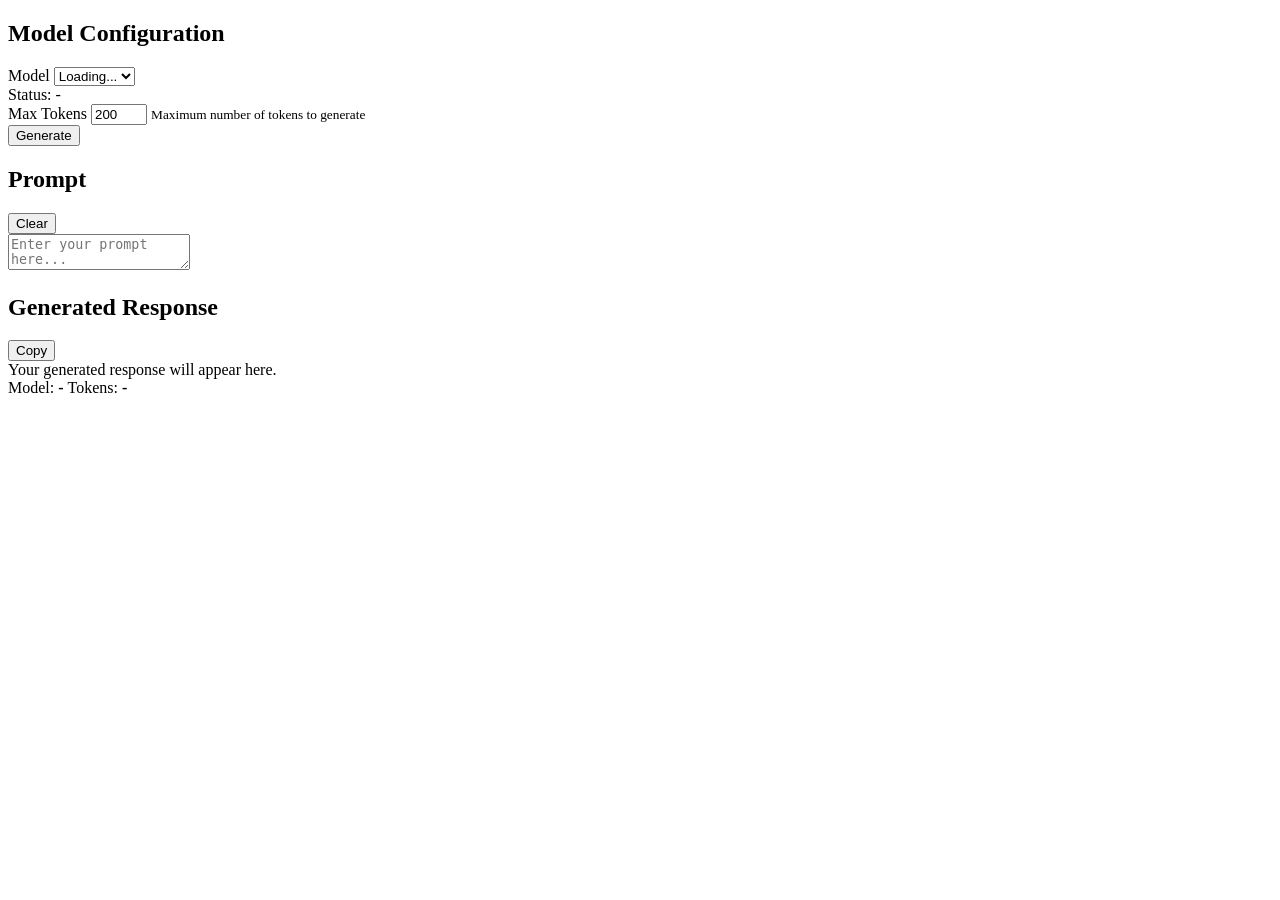
==== commit 65126d28: "fix: use absolute static paths in all HTML templates" ====
--- a/frontend/templates/generate.html
+++ b/frontend/templates/generate.html
@@ -1,15 +1,11 @@
 <!DOCTYPE html>
-
 <html>
 
 <head>
-
     <title>
         Generate Text
     </title>
-
-    <link rel="stylesheet" href="../static/css/style.css">
-
+    <link rel="stylesheet" href="/static/css/style.css">
 </head>
 
 <body>
@@ -27,45 +23,32 @@
             </h2>
 
             <div class="form-group">
-
                 <label>
                     Model
                 </label>
-
                 <select id="model-id">
-
                     <option>
                         Loading...
                     </option>
-
                 </select>
-
             </div>
 
             <div id="model-status" class="generate-status">
-
                 Status: -
-
             </div>
 
             <div class="form-group">
-
                 <label>
                     Max Tokens
                 </label>
-
-                <input type="number" id="max-tokens" value="50" min="1" max="2048">
-
+                <input type="number" id="max-tokens" value="200" min="1" max="500">
                 <small>
                     Maximum number of tokens to generate
                 </small>
-
             </div>
 
             <button id="generate-btn" class="generate-btn">
-
                 Generate
-
             </button>
 
         </div>
@@ -75,17 +58,12 @@
             <div class="prompt-panel">
 
                 <div class="generate-header">
-
                     <h2>
                         Prompt
                     </h2>
-
                     <button id="clear-prompt" class="secondary-btn" type="button">
-
                         Clear
-
                     </button>
-
                 </div>
 
                 <textarea id="prompt" class="prompt-editor" placeholder="Enter your prompt here..."></textarea>
@@ -95,49 +73,31 @@
             <div class="output-panel">
 
                 <div class="generate-header">
-
                     <h2>
                         Generated Response
                     </h2>
-
                     <button id="copy-output" class="secondary-btn" type="button">
-
                         Copy
-
                     </button>
-
                 </div>
 
                 <div id="output-box">
-
                     Your generated response will appear here.
-
                 </div>
 
                 <div class="output-footer">
-
                     <span>
-
                         Model:
                         <strong id="output-model">
-
                             -
-
                         </strong>
-
                     </span>
-
                     <span>
-
                         Tokens:
                         <strong id="output-tokens">
-
                             -
-
                         </strong>
-
                     </span>
-
                 </div>
 
             </div>
@@ -146,12 +106,10 @@
 
     </div>
 
-    <script src="../static/js/components/navbar.js"></script>
-
-    <script src="../static/js/app.js"></script>
-
-    <script src="../static/js/pages/generate.js"></script>
+    <script src="/static/js/components/navbar.js"></script>
+    <script src="/static/js/app.js"></script>
+    <script src="/static/js/pages/generate.js"></script>
 
 </body>
 
-</html>+</html>
